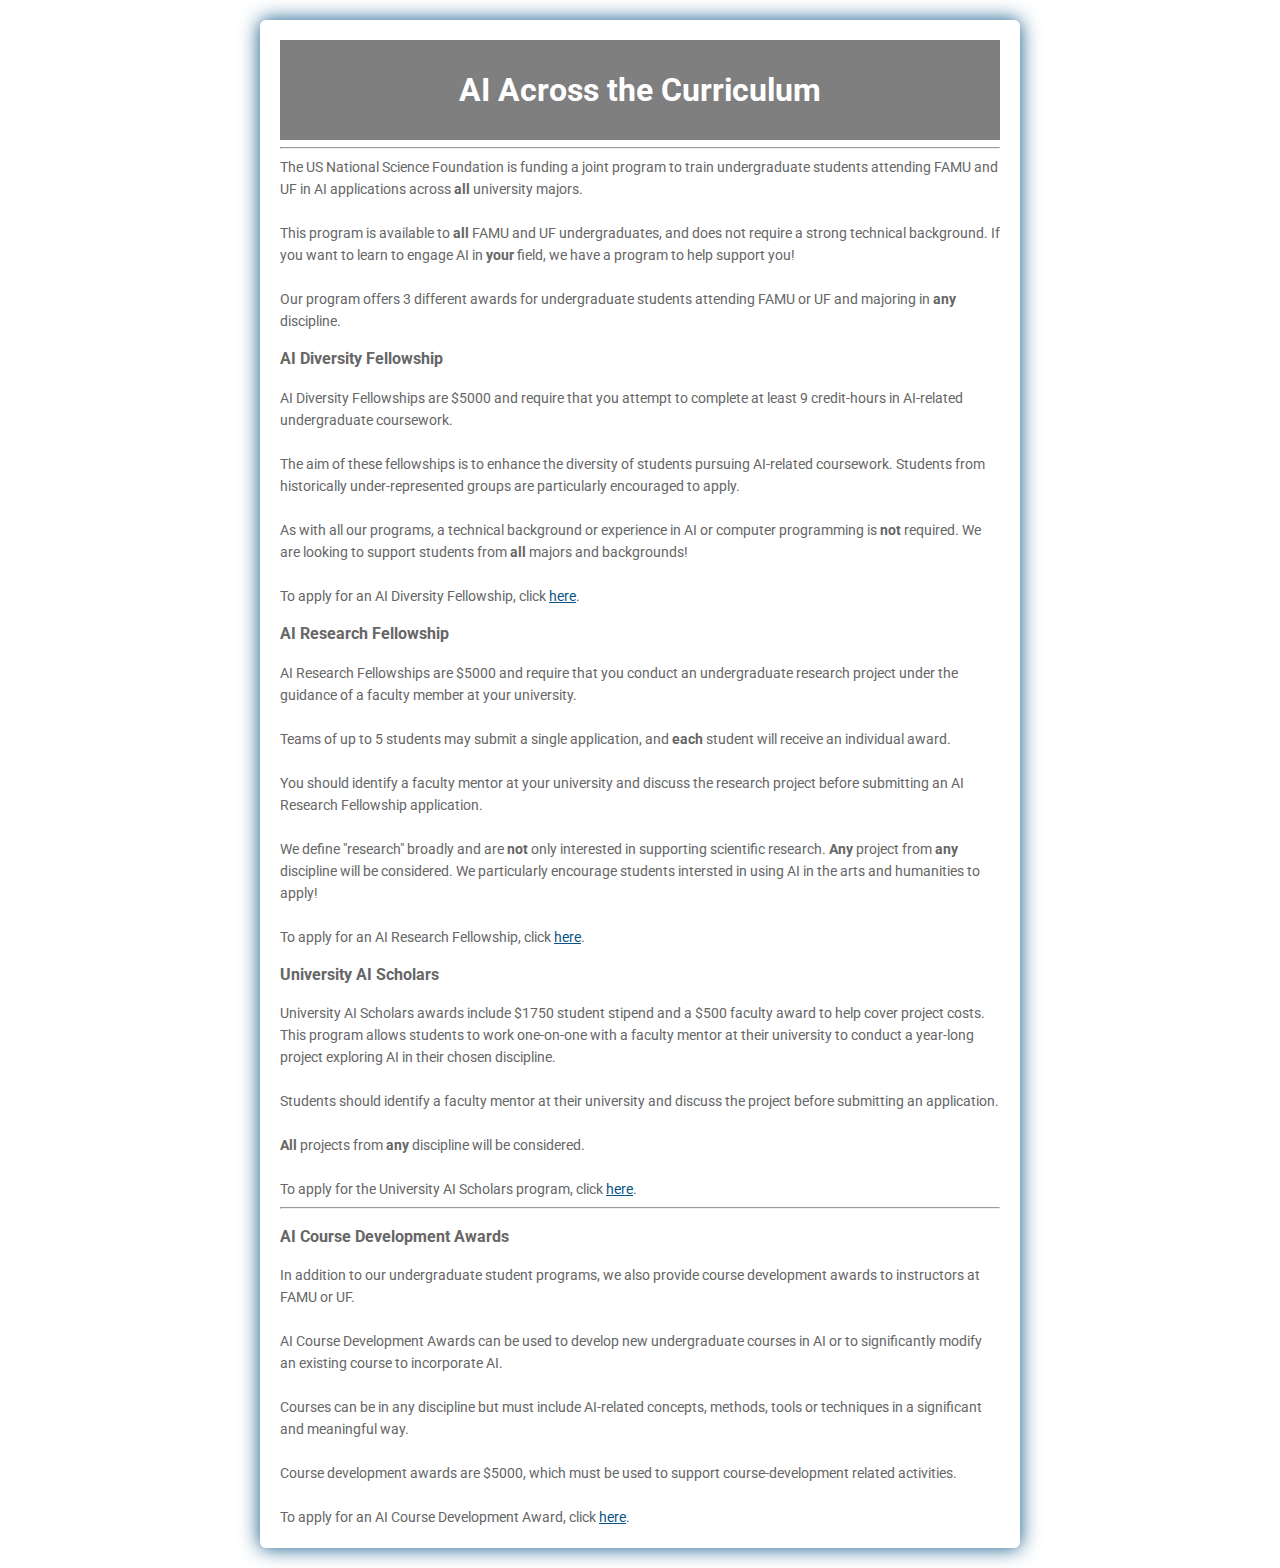
==== ai/index.html @ 05adeb91 "v1" ====
<!DOCTYPE html>
<html>
  <head>
    <title>AI Across the Curriculum</title>
    <link rel="stylesheet" type="text/css" href="./css/style.css">
  </head>
  <body>
    <div class="testbox">
      <form name="main" id="main" action="./" method="post">
        <div class="banner">
          <h1>AI Across the Curriculum</h1>
        </div>
        <hr>
        <p>
          The US National Science Foundation is funding a joint program to
          train undergraduate students attending FAMU and UF in AI
          applications across <strong>all</strong> university majors.
        </p>
        <br>
        <p>
          This program is available to <strong>all</strong> FAMU and UF
          undergraduates, and does not require a strong technical background.
          If you want to learn to engage AI in <strong>your</strong> field,
          we have a program to help support you!
        </p>
        <br>
        <p>
          Our program offers 3 different awards for undergraduate students
          attending FAMU or UF and majoring in <strong>any</strong>
          discipline.
        </p>

        <h3>AI Diversity Fellowship</h3>
        <p>
          AI Diversity Fellowships are $5000 and require that you attempt to
          complete at least 9 credit-hours in AI-related undergraduate
          coursework.
        </p>
        <br>
        <p>
          The aim of these fellowships is to enhance the diversity of students
          pursuing AI-related coursework. Students from historically
          under-represented groups are particularly encouraged to apply.
        </p>
        <br>
        <p>
          As with all our programs, a technical background or experience in
          AI or computer programming is <strong>not</strong> required. We
          are looking to support students from <strong>all</strong> majors
          and backgrounds!
        </p>
        <br>
        <p>
          To apply for an AI Diversity Fellowship, click
          <a href="./diversity" target="_blank">here</a>.
        </p>

        <h3>AI Research Fellowship</h3>
        <p>
          AI Research Fellowships are $5000 and require that you conduct
          an undergraduate research project under the guidance of a
          faculty member at your university.
        </p>
        <br>
        <p>
          Teams of up to 5 students may submit a single application, and
          <strong>each</strong> student will receive an individual award.
        </p>
        <br>
        <p>
          You should identify a faculty mentor at your university and discuss
          the research project before submitting an AI Research Fellowship
          application.
        </p>
        <br>
        <p>
          We define "research" broadly and are <strong>not</strong> only
          interested in supporting scientific research. <strong>Any</strong>
          project from <strong>any</strong> discipline will be considered.
          We particularly encourage students intersted in using AI in
          the arts and humanities to apply!
        </p>
        <br>
        <p>
          To apply for an AI Research Fellowship, click
          <a href="./research" target="_blank">here</a>.
        </p>

        <h3>University AI Scholars</h3>
        <p>
          University AI Scholars awards include $1750 student stipend and
          a $500 faculty award to help cover project costs.
          This program allows students to work
          one-on-one with a faculty mentor at their university to
          conduct a year-long project exploring AI in their chosen
          discipline.
        </p>
        <br>
        <p>
          Students should identify a faculty mentor at their university and
          discuss the project before submitting an application.
        </p>
        <br>
        <p>
          <strong>All</strong> projects from <strong>any</strong> discipline
          will be considered.
        </p>
        <br>
        <p>
          To apply for the University AI Scholars program, click
          <a href="./scholars" target="_blank">here</a>.
        </p>

        <hr>
        <h3>AI Course Development Awards</h3>
        <p>
          In addition to our undergraduate student programs, we
          also provide course development awards to instructors
          at FAMU or UF.
        </p>
        <br>
        <p>
          AI Course Development Awards can be used to develop new
          undergraduate courses in AI or to significantly modify
          an existing course to incorporate AI.
        </p>
        <br>
        <p>
          Courses can be in any discipline but must include AI-related
          concepts, methods, tools or techniques in a significant
          and meaningful way.
        </p>
        <br>
        <p>
          Course development awards are $5000, which must be used
          to support course-development related activities.
        </p>
        <br>
        <p>
          To apply for an AI Course Development Award, click
          <a href="./coursedev" target="_blank">here</a>.
        </p>

      </form>
    </div>
  </body>
</html>
---- ai/css/style.css ----
@import url("https://fonts.googleapis.com/css?family=Roboto:300,400,500,700");

html, body {
  min-height: 100%;
  width: auto;
}

body, div, form, input, select, textarea, p {
  max-width: 800px;
  padding: 0;
  margin: 0;
  outline: none;
  font-family: Roboto, Arial, sans-serif;
  font-size: 14px;
  color: #666;
  line-height: 22px;
  margin-left: auto;
  margin-right: auto;
}

h1 {
  position: absolute;
  margin: 0;
  font-size: 32px;
  color: #fff;
  z-index: 2;
}

h5 {
  margin: 10px 0;
}

.testbox {
  display: flex;
  justify-content: center;
  align-items: center;
  height: inherit;
  padding: 20px;
}

form {
  width: 100%;
  padding: 20px;
  border-radius: 6px;
  background: #fff;
  box-shadow: 0 0 20px 0 #095484;
}

.banner {
  position: relative;
  height: 100px;
  display: flex;
  justify-content: center;
  align-items: center;
  text-align: center;
}

.banner::after {
  content: "";
  background-color: rgba(0, 0, 0, 0.5);
  position: absolute;
  width: 100%;
  height: 100%;
}

input, select, textarea {
  margin-bottom: 10px;
  border: 1px solid #ccc;
  border-radius: 3px;
}

input {
  width: calc(100% - 10px);
  padding: 5px;
}

select {
  width: 100%;
  padding: 7px 0;
  background: transparent;
}

textarea {
  width: calc(100% - 12px);
  padding: 5px;
}

.item:hover p, .item:hover i, .question:hover p, .question label:hover, input:hover::placeholder, a {
  color: #095484;
}

.item input:hover, .item select:hover, .item textarea:hover {
  border: 1px solid transparent;
  box-shadow: 0 0 6px 0 #095484;
  color: #095484;
}

.item {
  position: relative;
  margin: 10px 0;
}

.item i {
  right: 2%;
  top: 30px;
  z-index: 1;
}

input[type=radio], input[type=checkbox]  {
  display: none;
}

label.radio, label.check {
  position: relative;
  display: inline-block;
  margin: 5px 20px 15px 0;
  cursor: pointer;
}

.question span {
  margin-left: 30px;
}

span.required {
  margin-left: 0;
  color: red;
}

.checkbox-item label {
  margin: 5px 20px 10px 0;
}

label.radio:before, label.check:before {
  content: "";
  position: absolute;
  left: 0;
}

label.radio:before {
  width: 17px;
  height: 17px;
  border-radius: 50%;
  border: 2px solid #095484;
}

label.check:before {
  top: 2px;
  width: 16px;
  height: 16px;
  border-radius: 2px;
  border: 1px solid #095484;
}

input[type=checkbox]:checked + .check:before {
  background: #095484;
}

label.radio:after {
  left: 5px;
  border: 3px solid #095484;
}

label.check:after {
  left: 4px;
  border: 3px solid #fff;
}

label.radio:after, label.check:after {
  content: "";
  position: absolute;
  top: 6px;
  width: 8px;
  height: 4px;
  background: transparent;
  border-top: none;
  border-right: none;
  transform: rotate(-45deg);
  opacity: 0;
}

input[type=radio]:checked + label:after, input[type=checkbox]:checked + label:after {
  opacity: 1;
}

.btn-block {
  margin-top: 10px;
  text-align: center;
}

button {
  width: 150px;
  padding: 10px;
  border: none;
  border-radius: 5px;
  background: #095484;
  font-size: 16px;
  color: #fff;
  cursor: pointer;
}

button:hover {
  background: #0666a3;
}

@media (min-width: 568px) {
  .city-item {
  display: flex;
  flex-wrap: wrap;
  justify-content: space-between;
}

.city-item input {
  width: calc(50% - 20px);
}

.city-item select {
  width: calc(50% - 8px);
}
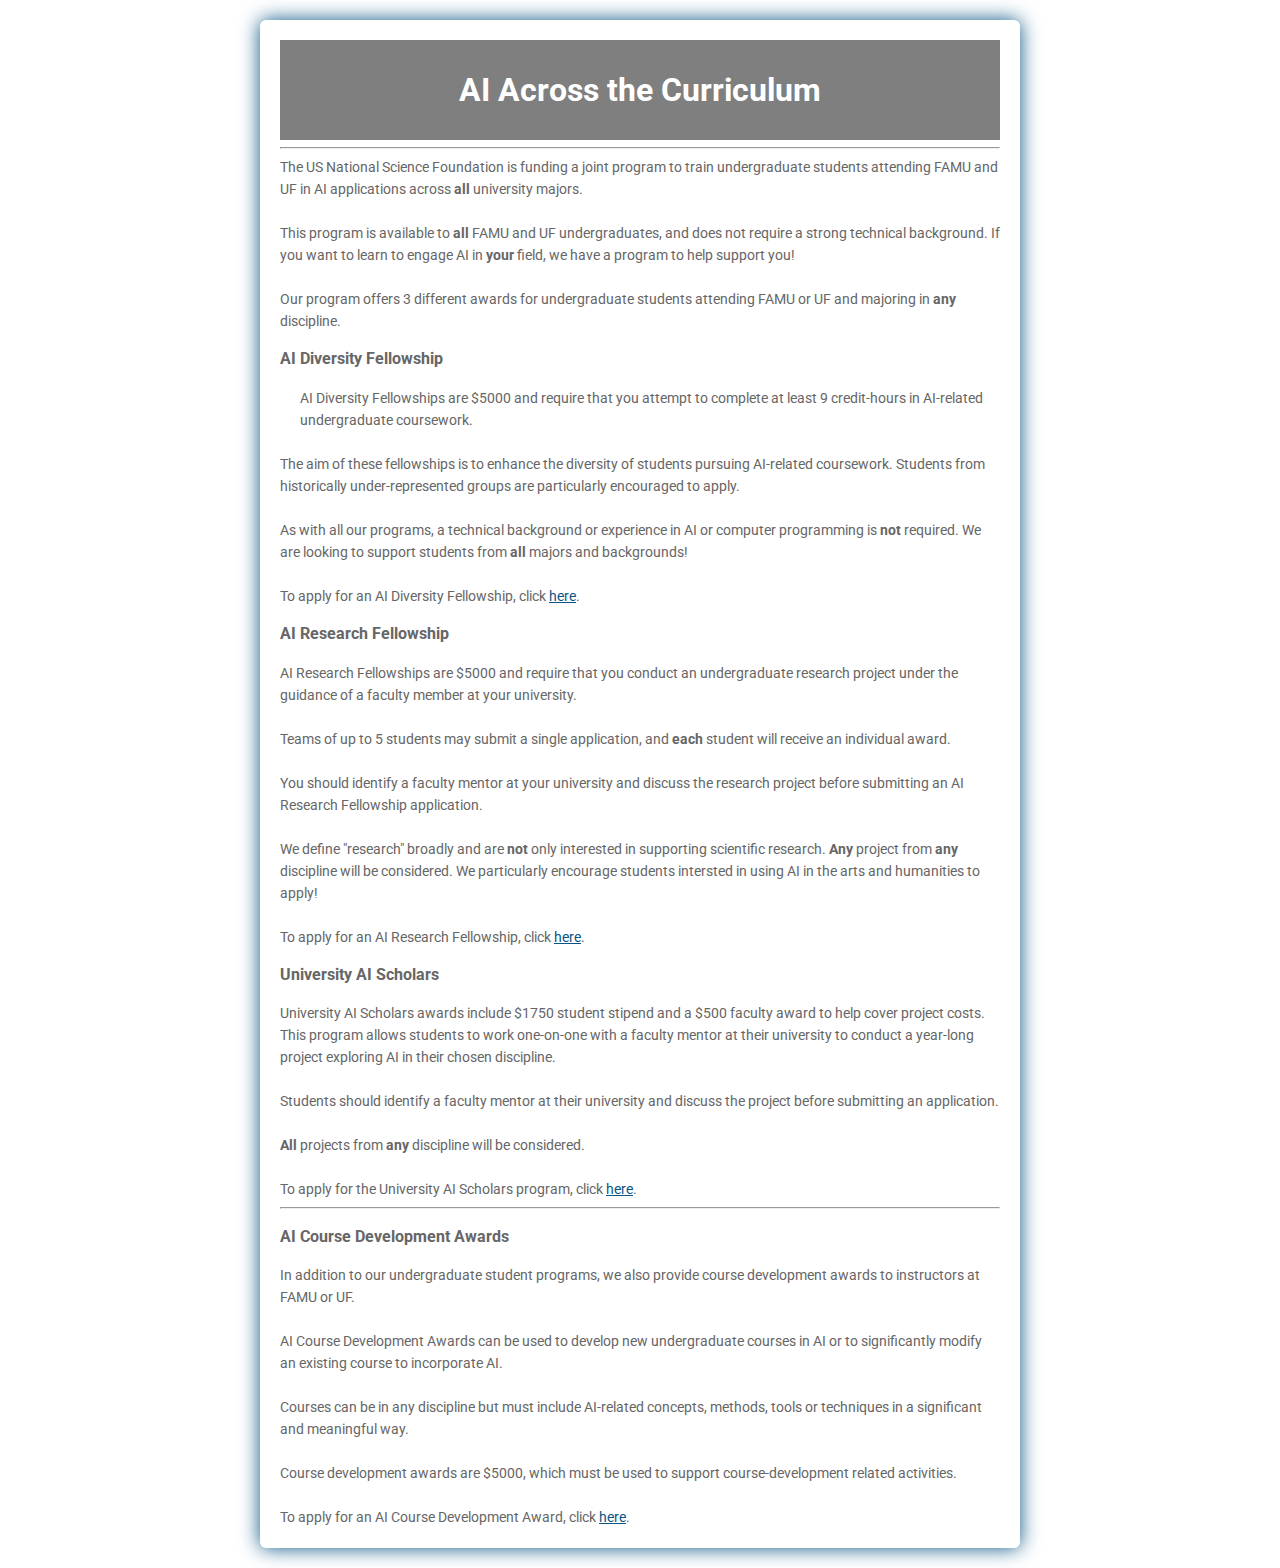
==== commit 417ce9b0: "test indent" ====
--- a/ai/index.html
+++ b/ai/index.html
@@ -31,7 +31,7 @@
         </p>
 
         <h3>AI Diversity Fellowship</h3>
-        <p>
+        <p class="indented">
           AI Diversity Fellowships are $5000 and require that you attempt to
           complete at least 9 credit-hours in AI-related undergraduate
           coursework.
--- a/ai/css/style.css
+++ b/ai/css/style.css
@@ -216,3 +216,7 @@
 .city-item select {
   width: calc(50% - 8px);
 }
+
+.indented {
+  margin-left: 20px;
+}
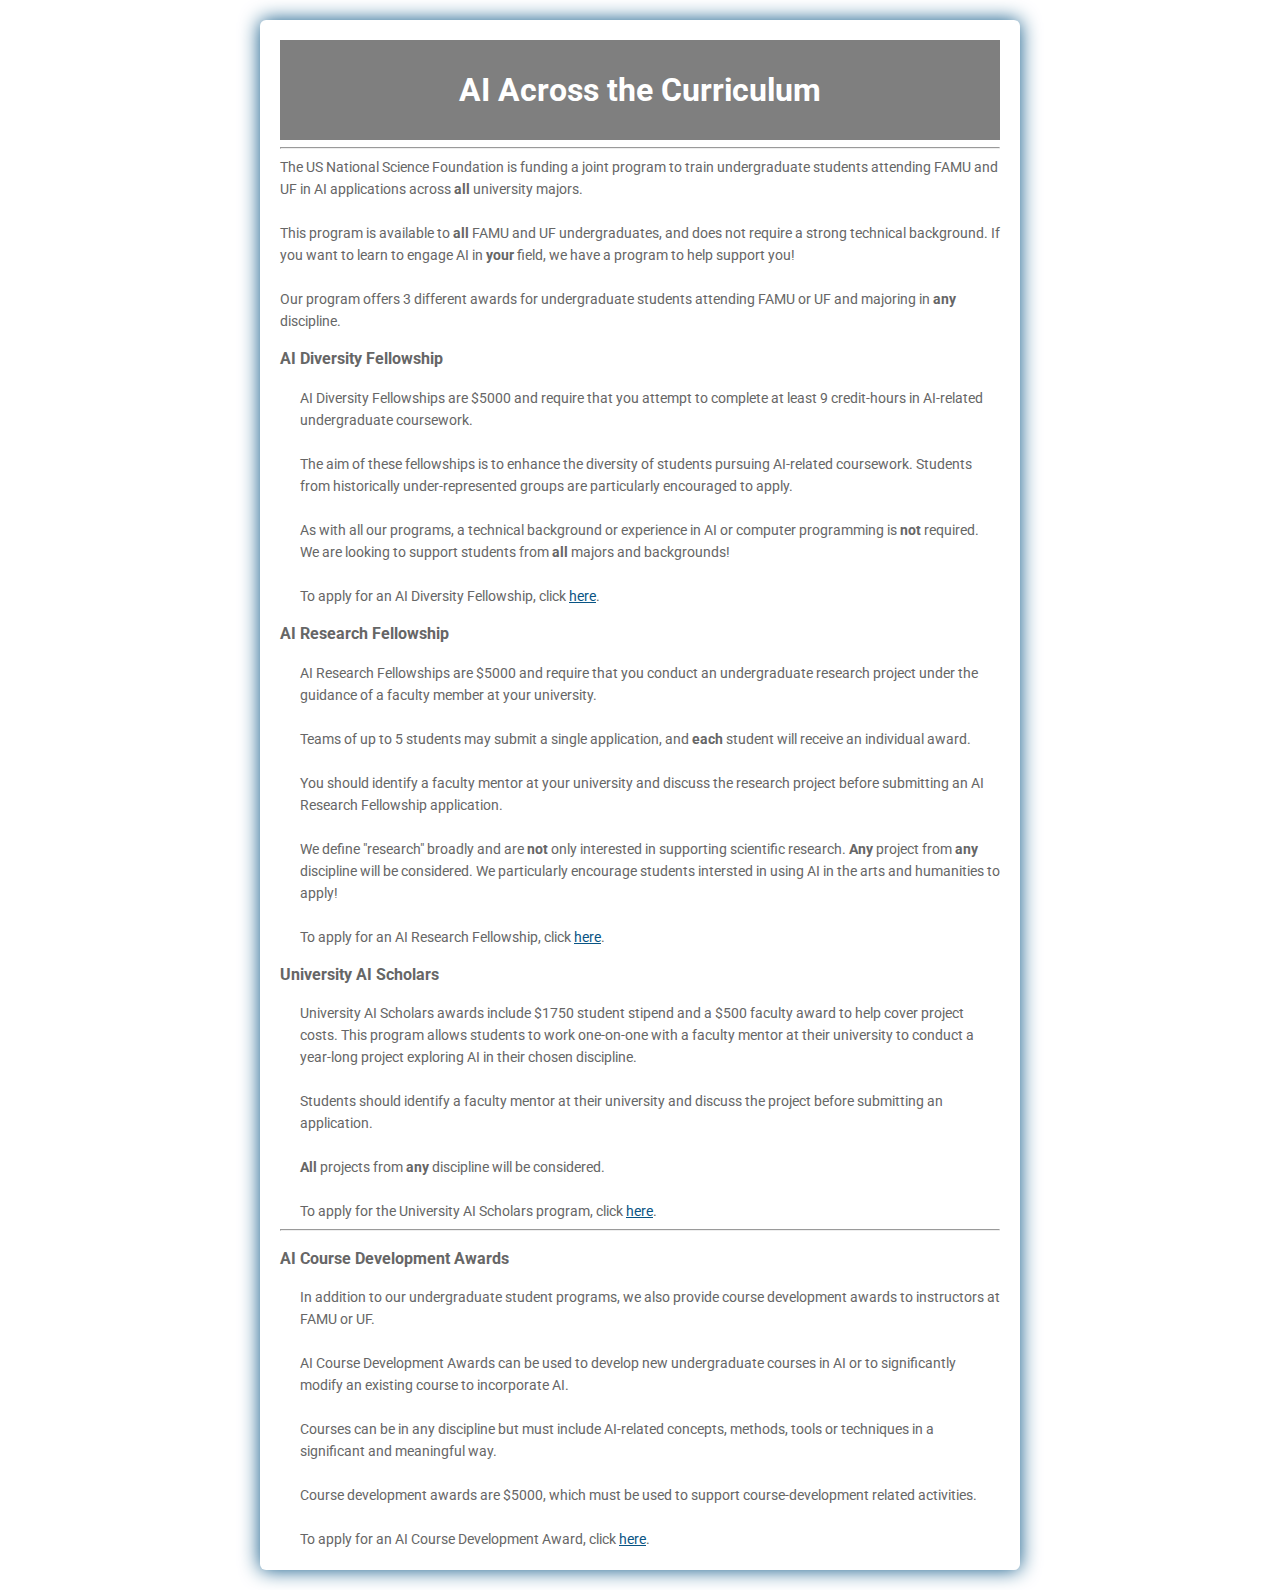
==== commit afec3dc4: "indent full" ====
--- a/ai/index.html
+++ b/ai/index.html
@@ -37,43 +37,43 @@
           coursework.
         </p>
         <br>
-        <p>
+        <p class="indented">
           The aim of these fellowships is to enhance the diversity of students
           pursuing AI-related coursework. Students from historically
           under-represented groups are particularly encouraged to apply.
         </p>
         <br>
-        <p>
+        <p class="indented">
           As with all our programs, a technical background or experience in
           AI or computer programming is <strong>not</strong> required. We
           are looking to support students from <strong>all</strong> majors
           and backgrounds!
         </p>
         <br>
-        <p>
+        <p class="indented">
           To apply for an AI Diversity Fellowship, click
           <a href="./diversity" target="_blank">here</a>.
         </p>
 
         <h3>AI Research Fellowship</h3>
-        <p>
+        <p class="indented">
           AI Research Fellowships are $5000 and require that you conduct
           an undergraduate research project under the guidance of a
           faculty member at your university.
         </p>
         <br>
-        <p>
+        <p class="indented">
           Teams of up to 5 students may submit a single application, and
           <strong>each</strong> student will receive an individual award.
         </p>
         <br>
-        <p>
+        <p class="indented">
           You should identify a faculty mentor at your university and discuss
           the research project before submitting an AI Research Fellowship
           application.
         </p>
         <br>
-        <p>
+        <p class="indented">
           We define "research" broadly and are <strong>not</strong> only
           interested in supporting scientific research. <strong>Any</strong>
           project from <strong>any</strong> discipline will be considered.
@@ -81,13 +81,13 @@
           the arts and humanities to apply!
         </p>
         <br>
-        <p>
+        <p class="indented">
           To apply for an AI Research Fellowship, click
           <a href="./research" target="_blank">here</a>.
         </p>
 
         <h3>University AI Scholars</h3>
-        <p>
+        <p class="indented">
           University AI Scholars awards include $1750 student stipend and
           a $500 faculty award to help cover project costs.
           This program allows students to work
@@ -96,47 +96,47 @@
           discipline.
         </p>
         <br>
-        <p>
+        <p class="indented">
           Students should identify a faculty mentor at their university and
           discuss the project before submitting an application.
         </p>
         <br>
-        <p>
+        <p class="indented">
           <strong>All</strong> projects from <strong>any</strong> discipline
           will be considered.
         </p>
         <br>
-        <p>
+        <p class="indented">
           To apply for the University AI Scholars program, click
           <a href="./scholars" target="_blank">here</a>.
         </p>
 
         <hr>
         <h3>AI Course Development Awards</h3>
-        <p>
+        <p class="indented">
           In addition to our undergraduate student programs, we
           also provide course development awards to instructors
           at FAMU or UF.
         </p>
         <br>
-        <p>
+        <p class="indented">
           AI Course Development Awards can be used to develop new
           undergraduate courses in AI or to significantly modify
           an existing course to incorporate AI.
         </p>
         <br>
-        <p>
+        <p class="indented">
           Courses can be in any discipline but must include AI-related
           concepts, methods, tools or techniques in a significant
           and meaningful way.
         </p>
         <br>
-        <p>
+        <p class="indented">
           Course development awards are $5000, which must be used
           to support course-development related activities.
         </p>
         <br>
-        <p>
+        <p class="indented">
           To apply for an AI Course Development Award, click
           <a href="./coursedev" target="_blank">here</a>.
         </p>
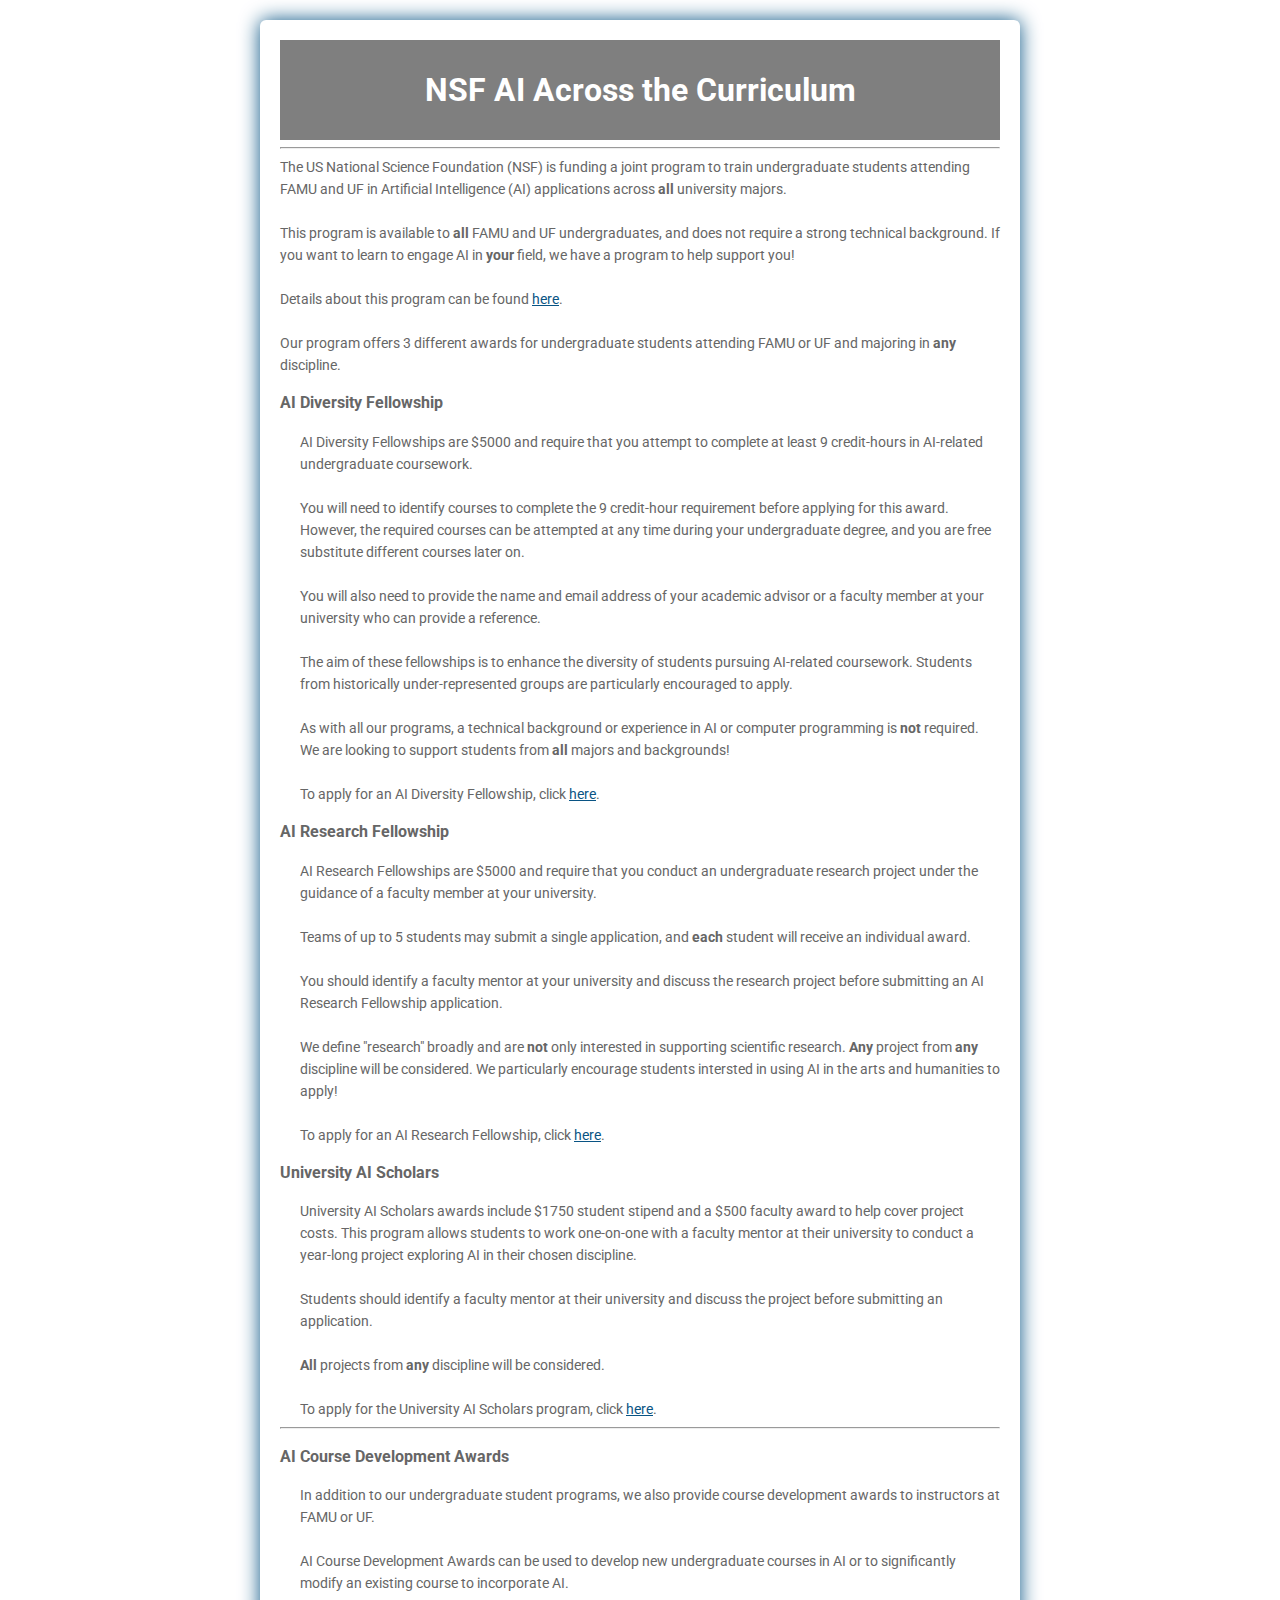
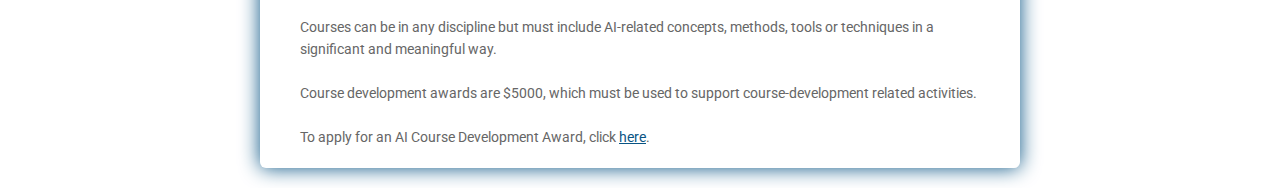
==== commit ae80e028: "v2" ====
--- a/ai/index.html
+++ b/ai/index.html
@@ -1,20 +1,21 @@
 <!DOCTYPE html>
 <html>
   <head>
-    <title>AI Across the Curriculum</title>
+    <title>NSF AI Across the Curriculum</title>
     <link rel="stylesheet" type="text/css" href="./css/style.css">
   </head>
   <body>
     <div class="testbox">
       <form name="main" id="main" action="./" method="post">
         <div class="banner">
-          <h1>AI Across the Curriculum</h1>
+          <h1>NSF AI Across the Curriculum</h1>
         </div>
         <hr>
         <p>
-          The US National Science Foundation is funding a joint program to
-          train undergraduate students attending FAMU and UF in AI
-          applications across <strong>all</strong> university majors.
+          The US National Science Foundation (NSF) is funding a joint program to
+          train undergraduate students attending FAMU and UF in
+          Artificial Intelligence (AI) applications across <strong>all</strong>
+          university majors.
         </p>
         <br>
         <p>
@@ -22,6 +23,11 @@
           undergraduates, and does not require a strong technical background.
           If you want to learn to engage AI in <strong>your</strong> field,
           we have a program to help support you!
+        </p>
+        <br>
+        <p>
+          Details about this program can be found
+          <a href="./info.html" target="_blank">here</a>.
         </p>
         <br>
         <p>
@@ -35,6 +41,19 @@
           AI Diversity Fellowships are $5000 and require that you attempt to
           complete at least 9 credit-hours in AI-related undergraduate
           coursework.
+        </p>
+        <br>
+        <p class="indented">
+          You will need to identify courses to complete the 9 credit-hour
+          requirement before applying for this award. However, the required
+          courses can be attempted at any time during your undergraduate degree,
+          and you are free substitute different courses later on.
+        </p>
+        <br>
+        <p class="indented">
+          You will also need to provide the name and email address of your
+          academic advisor or a faculty member at your university who can
+          provide a reference.
         </p>
         <br>
         <p class="indented">
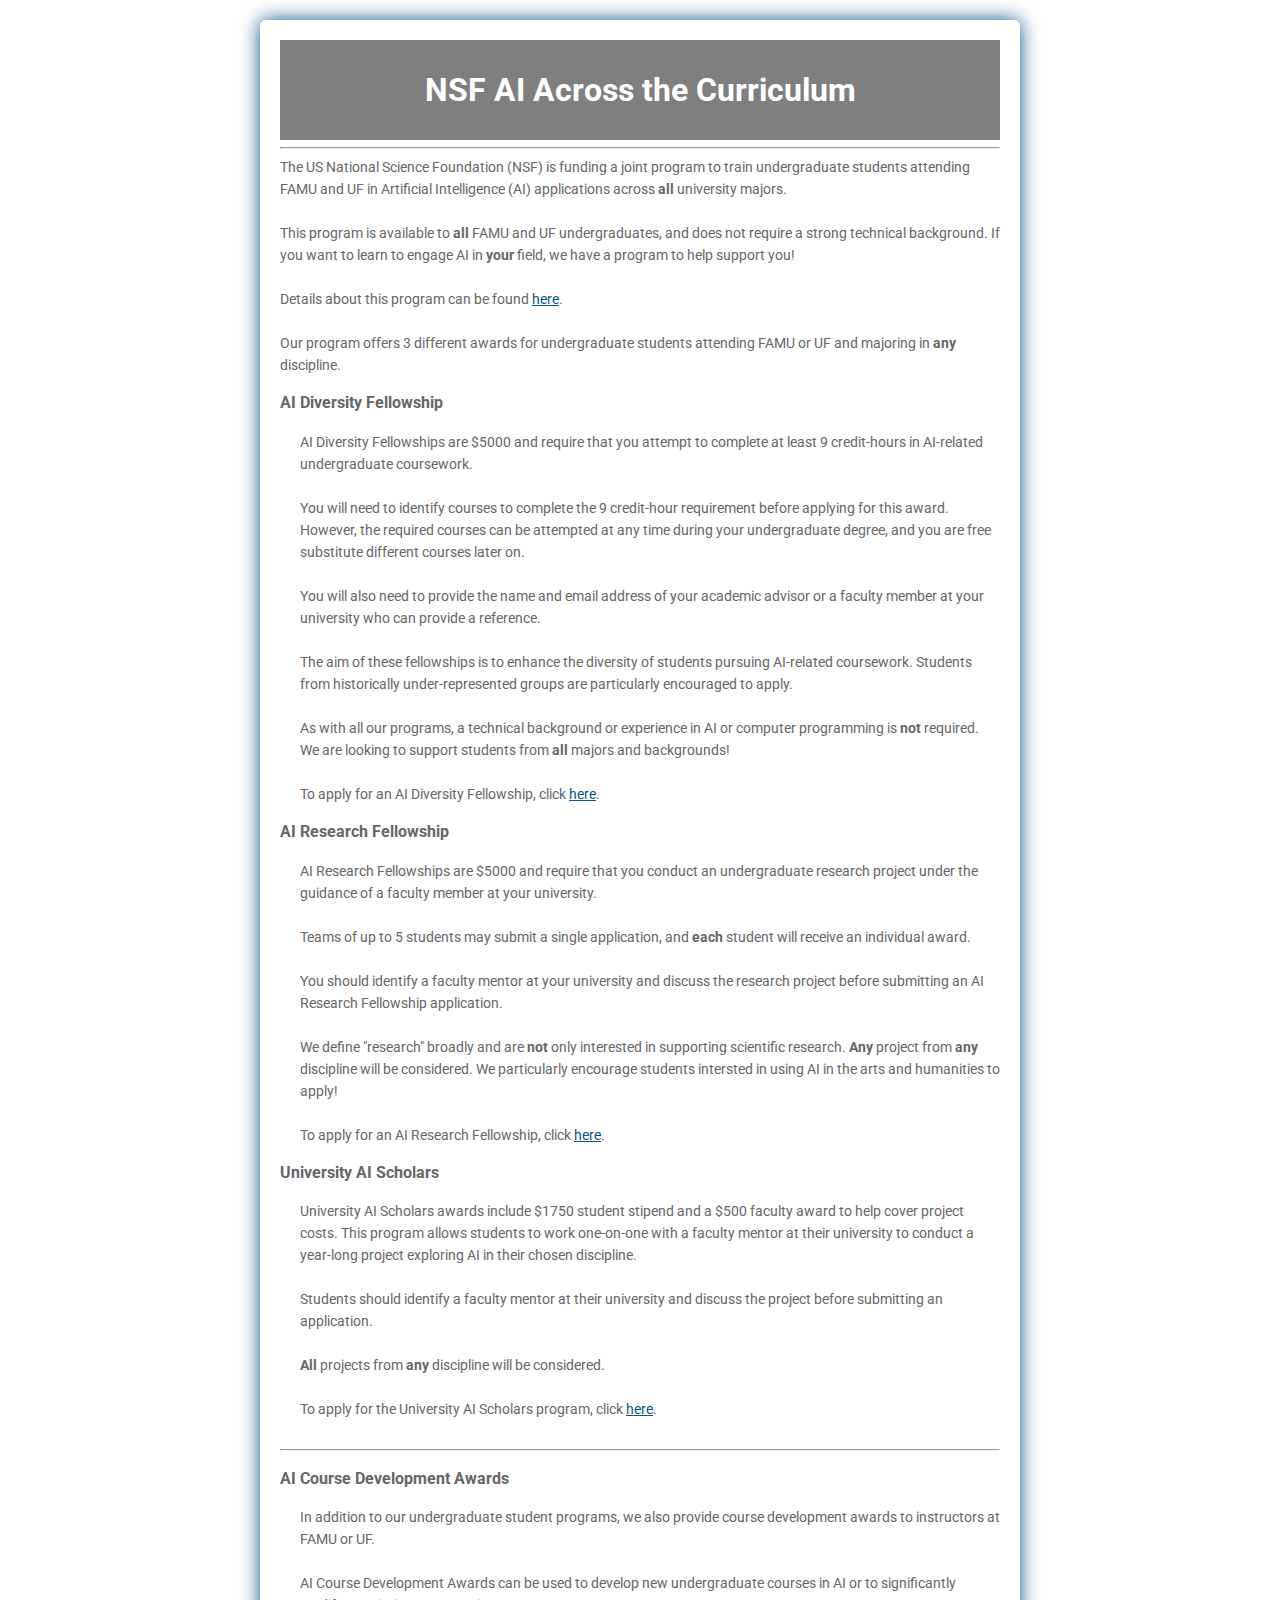
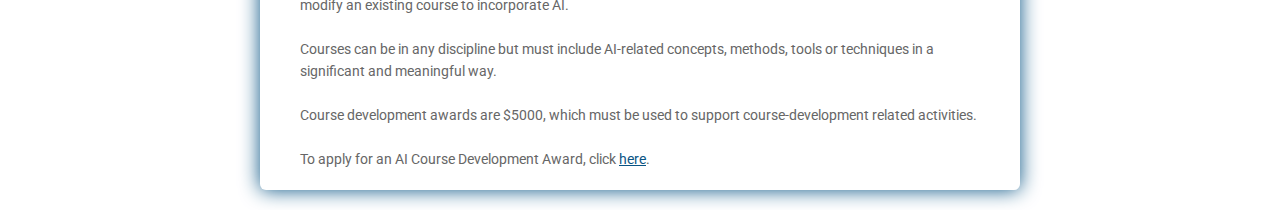
==== commit 2b773213: "formatting change" ====
--- a/ai/index.html
+++ b/ai/index.html
@@ -130,6 +130,7 @@
           <a href="./scholars" target="_blank">here</a>.
         </p>
 
+        <br>
         <hr>
         <h3>AI Course Development Awards</h3>
         <p class="indented">
